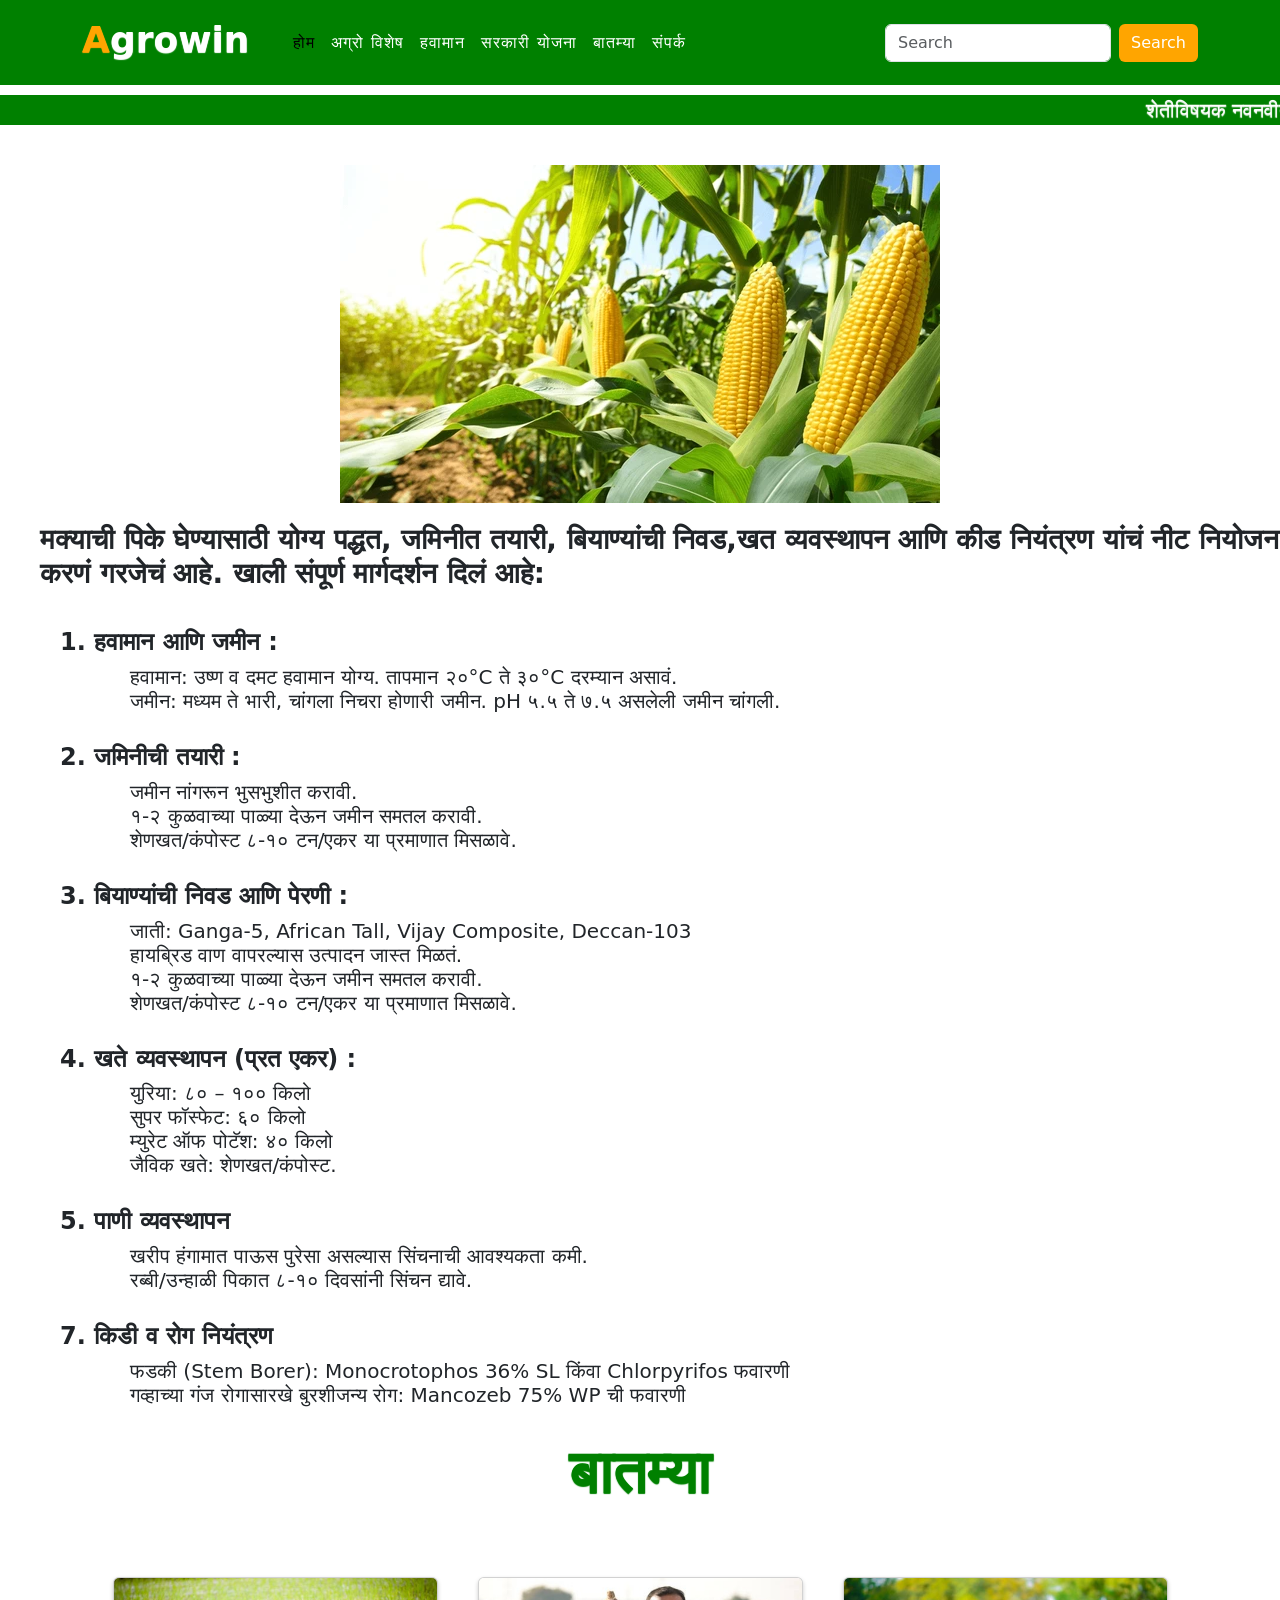
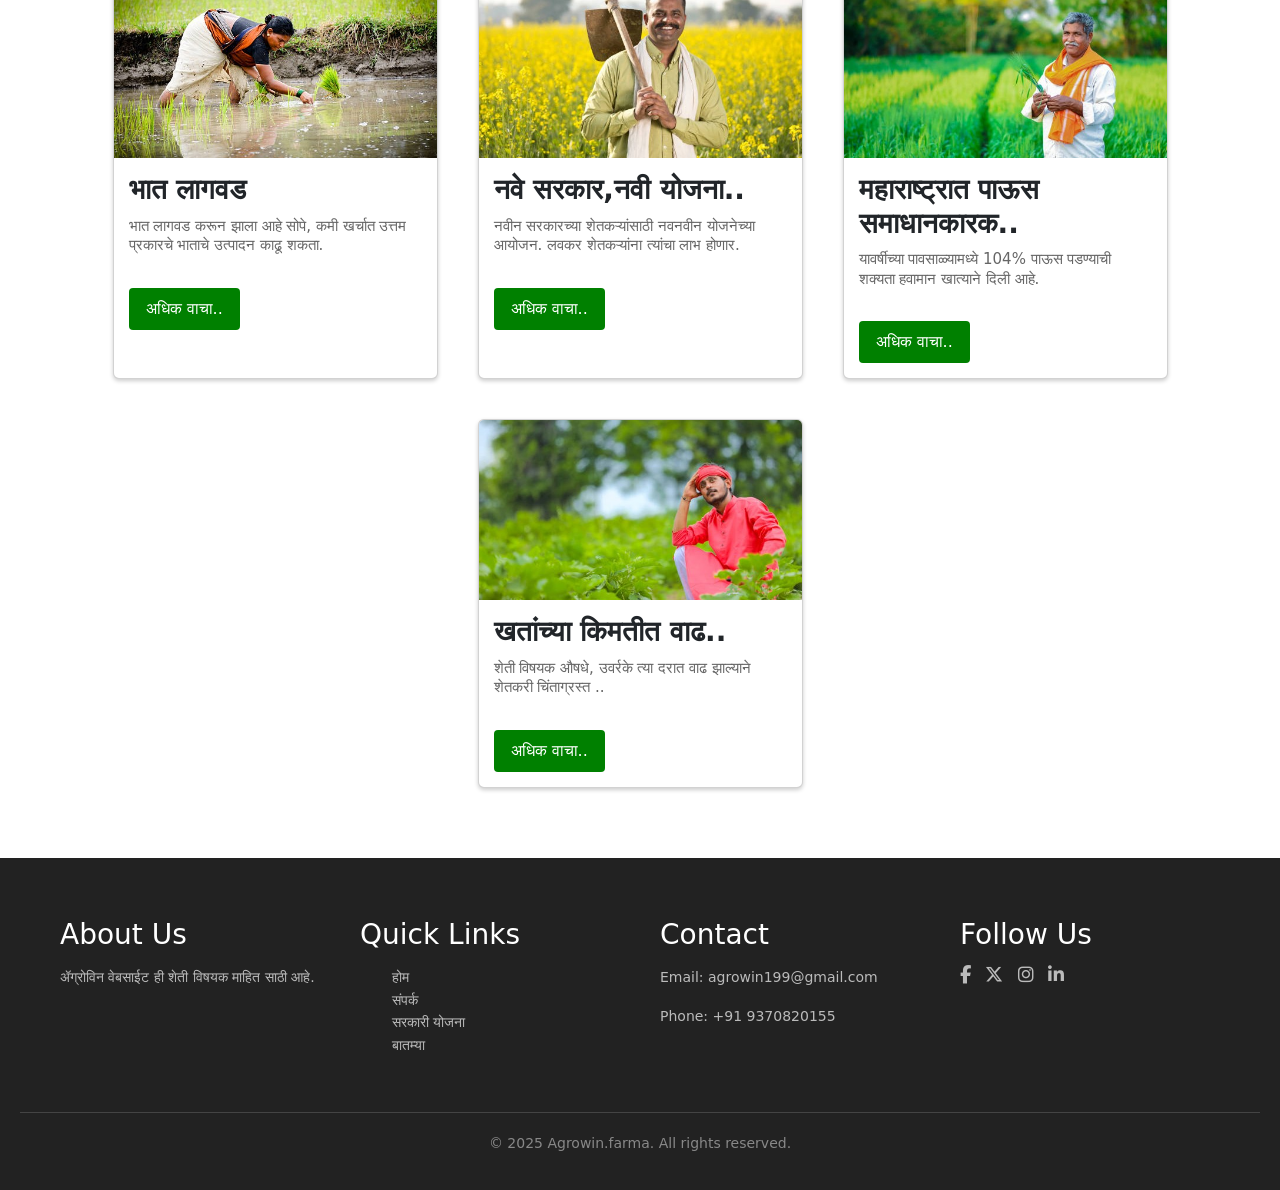
==== farm.html @ 2d39def3 "Agrowin" ====
<html lang="en">
<head>
  <meta charset="UTF-8">
  <meta name="viewport" content="width=device-width, initial-scale=1.0">
  <title>Agrowin</title>
  <link rel="stylesheet" href="style.css">
  <link rel="stylesheet" href="style.css">

  <!-- Bootstrap Link -->
  <link href="https://cdn.jsdelivr.net/npm/bootstrap@5.0.2/dist/css/bootstrap.min.css" rel="stylesheet" integrity="sha384-EVSTQN3/azprG1Anm3QDgpJLIm9Nao0Yz1ztcQTwFspd3yD65VohhpuuCOmLASjC" crossorigin="anonymous">
  <!-- Bootstrap Link -->

   <!-- Font Awesome -->
   <link rel="stylesheet" href="https://cdnjs.cloudflare.com/ajax/libs/font-awesome/6.7.2/css/all.min.css">
   <!-- Font Awesome -->


</head>
<body>
  
<!-- navbar start -->

<nav class="navbar navbar-expand-lg" id="navbar">
  <div class="container">
    <a class="navbar-brand" href="indexmain.php" id="logo"><span>A</span>growin</a>
    <button class="navbar-toggler" type="button" data-bs-toggle="collapse" data-bs-target="#mynavbar">
      <span><i class = "fa-solid fa-bars"></i></span>
    </button>
    <div class="collapse navbar-collapse" id="mynavbar">
      <ul class="navbar-nav me-auto">
        <li class="nav-item">
          <a class="nav-link active" href="indexmain.php">होम </a>
        </li>
        <li class="nav-item">
          <a class="nav-link" href="Agro wishes.php">अग्रो विशेष </a>
        </li>
        <li class="nav-item">
        <a class="nav-link" href="whether.php">हवामान</a>
        </li>
        <li class="nav-item">
          <a class="nav-link" href="govrnment.php">सरकारी योजना </a>
        </li>
        <li class="nav-item">
          <a class="nav-link" href="news.php">बातम्या </a>
        </li>
        <li class="nav-item">
          <a class="nav-link" href="contact.php">संपर्क </a>
        </li>
      </ul>
      <form class="d-flex">
        <input class="form-control me-2" type="text" placeholder="Search">
        <button class="btn btn-primary" type="button">Search</button>
      </form>
    </div>
  </div>
</nav>


 <!-- navbar End -->


  <!-- marquee satrt -->

  <div class="maquee">
 <marquee width="100%" direction="left" height="30px">
 शेतीविषयक नवनवीन बातम्या.. शेती विषयक नवनवीन योजना.. शेती विषयी लागणारी सर्व माहिती.. फक्त आपल्या अग्रोविन वरती पहा.
</marquee>
</div>
<!-- marquee End -->



  <div class="blog">

  <div class="b2">
    <img src="f12.webp"><br>
  </div>
</div>

<div class="b1">
  <h3 > <b>मक्याची पिके घेण्यासाठी योग्य पद्धत, जमिनीत तयारी, बियाण्यांची निवड,खत व्यवस्थापन आणि कीड नियंत्रण 
    यांचं नीट नियोजन करणं गरजेचं आहे. खाली संपूर्ण मार्गदर्शन दिलं आहे:</b></h1>
</div>


<div class="para">

    <div class="para1">
        <h4> <b>1. हवामान आणि जमीन :</b></h4>
    </div>

    <div class="para2">
        <h5> हवामान: उष्ण व दमट हवामान योग्य. तापमान २०°C ते ३०°C दरम्यान असावं.<br>

            जमीन: मध्यम ते भारी, चांगला निचरा होणारी जमीन. pH ५.५ ते ७.५ असलेली जमीन चांगली.</h5>
    </div>


</div>


<div class="para">

    <div class="para1">
        <h4> <b>2. जमिनीची तयारी :</b></h4>
    </div>

    <div class="para2">
        <h5> जमीन नांगरून भुसभुशीत करावी.<br>

            १-२ कुळवाच्या पाळ्या देऊन जमीन समतल करावी.<br>
            
            शेणखत/कंपोस्ट ८-१० टन/एकर या प्रमाणात मिसळावे.</h5>
    </div>

    <div class="para1">
        <h4> <b>3. बियाण्यांची निवड आणि पेरणी :</b></h4>
    </div>

    <div class="para2">
        <h5> जाती:

            Ganga-5, African Tall, Vijay Composite, Deccan-103 <br>
            
            हायब्रिड वाण वापरल्यास उत्पादन जास्त मिळतं.<br>

            १-२ कुळवाच्या पाळ्या देऊन जमीन समतल करावी.<br>
            
            शेणखत/कंपोस्ट ८-१० टन/एकर या प्रमाणात मिसळावे.</h5>
    </div>

    <div class="para1">
        <h4> <b>4. खते व्यवस्थापन (प्रत एकर) :</b></h4>
    </div>

    <div class="para2">
        <h5> युरिया: ८० – १०० किलो<br>

            सुपर फॉस्फेट: ६० किलो<br>
            
            म्युरेट ऑफ पोटॅश: ४० किलो<br>
            
            जैविक खते: शेणखत/कंपोस्ट.</h5>
    </div>

    <div class="para1">
        <h4> <b>5. पाणी व्यवस्थापन</b></h4>
    </div>
    <div class="para2">
        <h5> खरीप हंगामात पाऊस पुरेसा असल्यास सिंचनाची आवश्यकता कमी.<br>

            रब्बी/उन्हाळी पिकात ८-१० दिवसांनी सिंचन द्यावे.</h5>
    </div>

    <div class="para1">
        <h4> <b>7. किडी व रोग नियंत्रण</b></h4>
    </div>
    <div class="para2">
     <h5> फडकी (Stem Borer): Monocrotophos 36% SL किंवा Chlorpyrifos फवारणी<br>

        गव्हाच्या गंज रोगासारखे बुरशीजन्य रोग: Mancozeb 75% WP ची फवारणी</h5>
    </div>
</div>

<!-- Section News Strat--> 
<div class="head1">
  <p class="video"><b>बातम्या</b></p>

  </div>


<div class="farma">
<div class="card-container">
  <div class="card">
    <img src="f9.jpg">
    <div class="card-content">
      <h3> <b>भात लागवड </b></h3>
      <p>भात लागवड करून झाला आहे सोपे, कमी खर्चात उत्तम प्रकारचे भाताचे उत्पादन काढू  शकता.</p>
      <a href="" class="btn"> अधिक वाचा..</a>
    </div>
  </div>

  <div class="card">
    <img src="f8.jpg">
    <div class="card-content">
      <h3> <b>नवे सरकार,नवी योजना..</b></h3>
      <p> नवीन सरकारच्या शेतकऱ्यांसाठी नवनवीन योजनेच्या आयोजन. लवकर शेतकऱ्यांना त्यांचा लाभ होणार. 
      </p>
      <a href="" class="btn"> अधिक वाचा..</a>
    </div>
  </div>

  <div class="card">
    <img src="f7.jpg">
    <div class="card-content">
      <h3> <b>महाराष्ट्रात पाऊस समाधानकारक..</b></h3>
      <p> यावर्षीच्या पावसाळ्यामध्ये 104% पाऊस पडण्याची शक्यता हवामान खात्याने दिली आहे.  </p>
      <a href="" class="btn"> अधिक वाचा..</a>
    </div>
  </div>

  <div class="card">
    <img src="f6.jpg">
    <div class="card-content">
      <h3> <b>खतांच्या किमतीत वाढ..</b></h3>
      <p> शेती विषयक औषधे, उवर्रके त्या दरात  वाढ झाल्याने शेतकरी चिंताग्रस्त ..</p>
      <a href="" class="btn"> अधिक वाचा..</a>
    </div>
  </div>
</div>
</div>

<!-- Section News Strat--> 
















 <!-- Footer Section -->
 <footer class="footer">
    <div class="footer-container">
      <div class="footer-section about">
        <h3>About Us</h3>
        <p>ॲग्रोविन वेबसाईट ही शेती विषयक माहित साठी आहे.</p>
      </div>
      <div class="footer-section links">
        <h3>Quick Links</h3>
        <ul>
          <li><a href="#">होम </a></li>
          <li><a href="#">संपर्क </a></li>
          <li><a href="#">सरकारी योजना </a></li>
          <li><a href="#">बातम्या</a></li>
        </ul>
      </div>
      <div class="footer-section contact">
        <h3>Contact</h3>
        <p>Email: agrowin199@gmail.com</p>
        <p>Phone: +91 9370820155</p>
      </div>
      <div class="footer-section social">
        <h3>Follow Us</h3>
        <div class="social-icons">
          <a href="#"><i class="fab fa-facebook-f"></i></a>
          <a href="#"><i class="fab fa-x-twitter"></i></a>
          <a href="#"><i class="fab fa-instagram"></i></a>
          <a href="#"><i class="fab fa-linkedin-in"></i></a>
        </div>
      </div>
    </div>
    <div class="footer-bottom">
      <p>&copy; 2025 Agrowin.farma. All rights reserved.</p>
    </div>
  </footer>





 <!-- Home Section End -->























 <script>
    const slider = document.getElementById('cardSlider');
    let scrollAmount = 0;
    const cardWidth = 320; // includes margin

    function slideLeft() {
      scrollAmount -= cardWidth;
      if (scrollAmount < 0) scrollAmount = 0;
      slider.style.transform = `translateX(-${scrollAmount}px)`;
    }

    function slideRight() {
      const maxScroll = slider.scrollWidth - slider.clientWidth;
      scrollAmount += cardWidth;
      if (scrollAmount > maxScroll) scrollAmount = maxScroll;
      slider.style.transform = `translateX(-${scrollAmount}px)`;
    }
  </script>


<script src="https://cdn.jsdelivr.net/npm/bootstrap@5.0.2/dist/js/bootstrap.bundle.min.js" integrity="sha384-MrcW6ZMFYlzcLA8Nl+NtUVF0sA7MsXsP1UyJoMp4YLEuNSfAP+JcXn/tWtIaxVXM" crossorigin="anonymous"></script>
</body>
</html>
---- style.css ----
*{
  margin: 0;
  padding: 0;
  box-sizing: border-box;
  text-decoration: none;
  list-style: none;
  scroll-behavior: smooth;
}

/*Navbar Start*/

#navbar{
  background: green;
}

#logo{
  font-size: 36px;
  font-weight: 700;
  color: rgb(255, 255, 255);
  text-shadow: 0px 1px 1px;
  margin-bottom: 5px;
}

#logo span {
  color: orange;

}

.navbar-toggler span{
  color: white;

}

.navbar-nav{
  margin-left: 20px;
}
.nav-item .nav-link{
font-size: 16px;
font-weight: 550;
color: white;
letter-spacing: 1px;
border-radius: 100px;
transition: 0.5s ease;
}
.nav-item .nav-link:hover{
  background: rgb(111, 232, 111);
  color: white;
}

#navbar form button{
  background: orange;
  color: white;
  border: none;
}

#navbar form button:hover{
  background: rgb(255, 255, 255);
  color: green;
}

/*Navbar end*/

/* Carousel Start */

#demo {
  margin-top: 10px;
  size: cover;
}

/* Carousel end */

.maquee {
  margin-top: 10px;
  background: green;
  background-size: 10px;
  text-shadow: 0px 1px 1px;
  font-size: 20px;
  color: rgb(255, 255, 255);
  size: 4px;
}

.maquee:hover {
  background-color: rgb(255, 83, 15);
}

/* Card File CSS */

.card-container{
  display: flex;
  justify-content: center ;
  flex-wrap: wrap;
  margin-top: 10px;

}

.card{
  width: 325px;
  background-color: #f0f0f0;
  border-radius: 8px;
  overflow: hidden;
  box-shadow: 0px 2px 4px rgba(0,0,0,0.2);
  margin: 20px;
}

.card img{
  width: 100%;
  height: auto;
}

.card-content{
  padding: 16px;

}

.card-content h3 {
  font-size: 28px;
  margin-bottom: 8px;

}

.card-content p {
  color: #666;
  font-size: 15px;
  line-height: 1.3;

}

.card-content .btn{
  display: inline-block;
  padding: 8px 16px;
  background-color: green;
  text-decoration: none;
  border-radius: 4px;
  margin-top: 16px;
  color: white;
}

.card:hover {
  -webkit-transform: scale(1.1); /* Safari 3-8 */
  transform: scale(1.1);

}




#state {

  width: 100%;
  padding: 15px;
  margin: 5px 0 22px 0;
  display: inline-block;
  border: none;
  background: #f1f1f1;
}

.head {
  text-align: center;
  text-shadow: 0px 1px 1px;
  color: green;
}

.container1{
  margin-top: 60px;
}

.container2{
  margin-left: 50px;
  margin-right: 50px;
}

.button {
  background-color: #04AA6D;
  border: none;
  color: white;
  padding: 15px 32px;
  text-align: center;
  text-decoration: none;
  display: inline-block;
  font-size: 16px;
  margin: 4px 2px;
  cursor: pointer;
  width: 99%;
}

.video{
  margin-top: 20px;
  text-align: center;
  text-shadow: 0px 1px 1px;
  color: green;
  font-size: 60px;
}


.slider-container {
  position: relative;
  width: 100%;
  max-width: 1000px;
  margin: auto;
  overflow: hidden;
}

.card-slider {
  display: flex;
  transition: transform 0.5s ease-in-out;
}

.card11 {
  min-width: 300px;
  max-width: 300px;
  margin: 10px;
  background: #fff;
  border-radius: 10px;
  box-shadow: 0 4px 8px rgba(0,0,0,0.1);
  overflow: hidden;
  flex-shrink: 0;
}

.card img {
  width: 100%;
  height: 180px;
  object-fit: cover;
}

.card-content {
  padding: 15px;
}

.card-content h3 {
  margin-bottom: 10px;
}

.nav-buttons {
  display: flex;
  justify-content: space-between;
  margin-top: 10px;
}

.nav-buttons button {
  background: #333;
  color: white;
  border: none;
  padding: 10px 20px;
  cursor: pointer;
  border-radius: 5px;
}

@media (max-width: 768px) {
  .card {
    min-width: 80%;
  }
}




.footer {
  background-color: #222;
  color: #ddd;
  padding: 40px 20px 20px;
  font-size: 14px;
  margin-top: 50px;
}

.footer-container {
  display: flex;
  flex-wrap: wrap;
  justify-content: space-between;
  max-width: 1200px;
  margin: auto;
}

.footer-section {
  flex: 1 1 200px;
  margin: 20px;
}

.footer-section h3 {
  color: #fff;
  margin-bottom: 15px;
}

.footer-section p,
.footer-section a {
  color: #bbb;
  text-decoration: none;
  line-height: 1.6;
}

.footer-section a:hover {
  color: #fff;
}

.social-icons a {
  margin-right: 10px;
  color: #bbb;
  font-size: 18px;
  transition: color 0.3s;
}

.social-icons a:hover {
  color: #fff;
}

.footer-bottom {
  text-align: center;
  padding-top: 20px;
  border-top: 1px solid #444;
  margin-top: 20px;
  color: #888;
}


/* css of cardb in agro wishws */

.card-containerc {
  display: flex;
  gap: 20px;
  flex-wrap: wrap; /* Makes them wrap on small screens */
  justify-content: center;
  margin-top: 30px;
}

.cardc {
  display: flex;
  flex-direction: row;
  background-color: #fff;
  border-radius: 10px;
  overflow: hidden;
  box-shadow: 0 2px 8px rgba(0,0,0,0.1);
  width: 1200px;
  height: 200px;
  transition: transform 0.3s ease;
}

.cardc:hover {
  transform: translateY(-5px);
}

.cardc img {
  width: 30%;
  height: 100%;
  object-fit: cover;
}

.card-contentc {
  padding: 15px;
}

.card-contentc h2 {
  margin: 0 0 10px;
  font-size: 18px;
}

.card-contentc p {
  margin: 0;
  font-size: 14px;
  color: #555;
}

.blog{
  margin-top: 40px;
  justify-content: center;
  display: flex;
  gap: 20px;
  flex-wrap: wrap; /* Makes them wrap on small screens */
 
  
}

.b1{
  margin-top: 20px;
  font-size: 10px;
  justify-content: center;
  display: flex;
  margin-left: 40px;
}

.b2{

  justify-content: center;
  display: flex;
 

 
  flex-wrap: wrap; /* Makes them wrap on small screens */
}

.para{
  margin-left: 60px;
  margin-top: 30px;
}

.para2{
  margin-left: 70px;
}

.para1{

  margin-top: 30px;
  
}
.farma{
  margin-top: 40px;
}

.bo3{
  margin-top: 30px;
  margin-left: 10px;

}

/*whether css*/

.container122{
  background-color:  #E8F9FF;
  padding: 30px;
  border-radius: 10px;
  text-align: center;

  box-shadow: 0 5px 15px rgba(0, 0, 0, 0.2);
  margin-top: 40px;
  justify-content: center;
  margin-left: 29%;
  height: 400px;
  width: 40%;
}

input {
  padding: 10px;
  width: 200px;
  margin-right: 10px;
  border: 1px solid #161c1e;
  border-radius: 5px;
}

button {
  padding: 10px 20px;
  background-color:#769ce3;
  color: white;
  border: none;
  border-radius: 5px;
  cursor: pointer;
}

.result-box {
  margin-top: 20px;
  font-size: 18px;
  color: #333;
}


/* g.php css */


.govt-schemes {
  max-width: 900px;
  margin: auto;
  background-color: #ffffff;
  padding: 30px;
  border-radius: 10px;
  box-shadow: 0 4px 12px rgba(0, 0, 0, 0.1);
  margin-top: 60px;
}

.govt-schemes h2 {
  color: #2d6a4f;
  text-align: center;
  margin-bottom: 30px;
}

.scheme {
  margin-bottom: 25px;
  padding: 15px;
  border-left: 5px solid #2d6a4f;
  background-color: #f9f9f9;
  border-radius: 5px;
}

.scheme h3 {
  margin-top: 0;
  color: #1b4332;
}

.scheme p {
  margin: 5px 0 0;
}



/*g.php css 1 */

.faci {
  background-color: #0b5394;
  color: white;
  padding: 20px;
  text-align: center;
  margin-top: 30px;
}

.faci1{
  margin-top: 50px;
  margin-left: 30px;
  color: #0b5394;
 
}


section {
  padding: 20px;
}

.contentn {
  background-color: white;
  padding: 15px;
  border-radius: 8px;
  box-shadow: 0px 4px 6px rgba(0, 0, 0, 0.1);
  margin-bottom: 40px;
}

.n{
  color: #1b4332;
  font-weight: bold;
}

.video-card12 {
  background: #fff;
  border-radius: 8px;
  box-shadow: 0 4px 12px rgba(0, 0, 0, 0.1);
  overflow: hidden;
  width: 360px;
  margin: auto;
}

.video-card12 video {
  width: 100%;
  height: auto;
  display: block;
}

.video-content13 {
  padding: 15px;
}

.video-title12 {
  font-size: 20px;
  font-weight: bold;
  margin-bottom: 10px;
}

.video-description12 {
  font-size: 14px;
  color: #555;
  margin-bottom: 15px;
}

.watch-btn12 {
  display: inline-block;
  background-color: #007bff;
  color: #fff;
  text-decoration: none;
  padding: 10px 20px;
  border-radius: 5px;
  transition: background-color 0.3s ease;
}

.watch-btn12:hover {
  background-color: #0056b3;
}
---- style.css ----
*{
  margin: 0;
  padding: 0;
  box-sizing: border-box;
  text-decoration: none;
  list-style: none;
  scroll-behavior: smooth;
}

/*Navbar Start*/

#navbar{
  background: green;
}

#logo{
  font-size: 36px;
  font-weight: 700;
  color: rgb(255, 255, 255);
  text-shadow: 0px 1px 1px;
  margin-bottom: 5px;
}

#logo span {
  color: orange;

}

.navbar-toggler span{
  color: white;

}

.navbar-nav{
  margin-left: 20px;
}
.nav-item .nav-link{
font-size: 16px;
font-weight: 550;
color: white;
letter-spacing: 1px;
border-radius: 100px;
transition: 0.5s ease;
}
.nav-item .nav-link:hover{
  background: rgb(111, 232, 111);
  color: white;
}

#navbar form button{
  background: orange;
  color: white;
  border: none;
}

#navbar form button:hover{
  background: rgb(255, 255, 255);
  color: green;
}

/*Navbar end*/

/* Carousel Start */

#demo {
  margin-top: 10px;
  size: cover;
}

/* Carousel end */

.maquee {
  margin-top: 10px;
  background: green;
  background-size: 10px;
  text-shadow: 0px 1px 1px;
  font-size: 20px;
  color: rgb(255, 255, 255);
  size: 4px;
}

.maquee:hover {
  background-color: rgb(255, 83, 15);
}

/* Card File CSS */

.card-container{
  display: flex;
  justify-content: center ;
  flex-wrap: wrap;
  margin-top: 10px;

}

.card{
  width: 325px;
  background-color: #f0f0f0;
  border-radius: 8px;
  overflow: hidden;
  box-shadow: 0px 2px 4px rgba(0,0,0,0.2);
  margin: 20px;
}

.card img{
  width: 100%;
  height: auto;
}

.card-content{
  padding: 16px;

}

.card-content h3 {
  font-size: 28px;
  margin-bottom: 8px;

}

.card-content p {
  color: #666;
  font-size: 15px;
  line-height: 1.3;

}

.card-content .btn{
  display: inline-block;
  padding: 8px 16px;
  background-color: green;
  text-decoration: none;
  border-radius: 4px;
  margin-top: 16px;
  color: white;
}

.card:hover {
  -webkit-transform: scale(1.1); /* Safari 3-8 */
  transform: scale(1.1);

}




#state {

  width: 100%;
  padding: 15px;
  margin: 5px 0 22px 0;
  display: inline-block;
  border: none;
  background: #f1f1f1;
}

.head {
  text-align: center;
  text-shadow: 0px 1px 1px;
  color: green;
}

.container1{
  margin-top: 60px;
}

.container2{
  margin-left: 50px;
  margin-right: 50px;
}

.button {
  background-color: #04AA6D;
  border: none;
  color: white;
  padding: 15px 32px;
  text-align: center;
  text-decoration: none;
  display: inline-block;
  font-size: 16px;
  margin: 4px 2px;
  cursor: pointer;
  width: 99%;
}

.video{
  margin-top: 20px;
  text-align: center;
  text-shadow: 0px 1px 1px;
  color: green;
  font-size: 60px;
}


.slider-container {
  position: relative;
  width: 100%;
  max-width: 1000px;
  margin: auto;
  overflow: hidden;
}

.card-slider {
  display: flex;
  transition: transform 0.5s ease-in-out;
}

.card11 {
  min-width: 300px;
  max-width: 300px;
  margin: 10px;
  background: #fff;
  border-radius: 10px;
  box-shadow: 0 4px 8px rgba(0,0,0,0.1);
  overflow: hidden;
  flex-shrink: 0;
}

.card img {
  width: 100%;
  height: 180px;
  object-fit: cover;
}

.card-content {
  padding: 15px;
}

.card-content h3 {
  margin-bottom: 10px;
}

.nav-buttons {
  display: flex;
  justify-content: space-between;
  margin-top: 10px;
}

.nav-buttons button {
  background: #333;
  color: white;
  border: none;
  padding: 10px 20px;
  cursor: pointer;
  border-radius: 5px;
}

@media (max-width: 768px) {
  .card {
    min-width: 80%;
  }
}




.footer {
  background-color: #222;
  color: #ddd;
  padding: 40px 20px 20px;
  font-size: 14px;
  margin-top: 50px;
}

.footer-container {
  display: flex;
  flex-wrap: wrap;
  justify-content: space-between;
  max-width: 1200px;
  margin: auto;
}

.footer-section {
  flex: 1 1 200px;
  margin: 20px;
}

.footer-section h3 {
  color: #fff;
  margin-bottom: 15px;
}

.footer-section p,
.footer-section a {
  color: #bbb;
  text-decoration: none;
  line-height: 1.6;
}

.footer-section a:hover {
  color: #fff;
}

.social-icons a {
  margin-right: 10px;
  color: #bbb;
  font-size: 18px;
  transition: color 0.3s;
}

.social-icons a:hover {
  color: #fff;
}

.footer-bottom {
  text-align: center;
  padding-top: 20px;
  border-top: 1px solid #444;
  margin-top: 20px;
  color: #888;
}


/* css of cardb in agro wishws */

.card-containerc {
  display: flex;
  gap: 20px;
  flex-wrap: wrap; /* Makes them wrap on small screens */
  justify-content: center;
  margin-top: 30px;
}

.cardc {
  display: flex;
  flex-direction: row;
  background-color: #fff;
  border-radius: 10px;
  overflow: hidden;
  box-shadow: 0 2px 8px rgba(0,0,0,0.1);
  width: 1200px;
  height: 200px;
  transition: transform 0.3s ease;
}

.cardc:hover {
  transform: translateY(-5px);
}

.cardc img {
  width: 30%;
  height: 100%;
  object-fit: cover;
}

.card-contentc {
  padding: 15px;
}

.card-contentc h2 {
  margin: 0 0 10px;
  font-size: 18px;
}

.card-contentc p {
  margin: 0;
  font-size: 14px;
  color: #555;
}

.blog{
  margin-top: 40px;
  justify-content: center;
  display: flex;
  gap: 20px;
  flex-wrap: wrap; /* Makes them wrap on small screens */
 
  
}

.b1{
  margin-top: 20px;
  font-size: 10px;
  justify-content: center;
  display: flex;
  margin-left: 40px;
}

.b2{

  justify-content: center;
  display: flex;
 

 
  flex-wrap: wrap; /* Makes them wrap on small screens */
}

.para{
  margin-left: 60px;
  margin-top: 30px;
}

.para2{
  margin-left: 70px;
}

.para1{

  margin-top: 30px;
  
}
.farma{
  margin-top: 40px;
}

.bo3{
  margin-top: 30px;
  margin-left: 10px;

}

/*whether css*/

.container122{
  background-color:  #E8F9FF;
  padding: 30px;
  border-radius: 10px;
  text-align: center;

  box-shadow: 0 5px 15px rgba(0, 0, 0, 0.2);
  margin-top: 40px;
  justify-content: center;
  margin-left: 29%;
  height: 400px;
  width: 40%;
}

input {
  padding: 10px;
  width: 200px;
  margin-right: 10px;
  border: 1px solid #161c1e;
  border-radius: 5px;
}

button {
  padding: 10px 20px;
  background-color:#769ce3;
  color: white;
  border: none;
  border-radius: 5px;
  cursor: pointer;
}

.result-box {
  margin-top: 20px;
  font-size: 18px;
  color: #333;
}


/* g.php css */


.govt-schemes {
  max-width: 900px;
  margin: auto;
  background-color: #ffffff;
  padding: 30px;
  border-radius: 10px;
  box-shadow: 0 4px 12px rgba(0, 0, 0, 0.1);
  margin-top: 60px;
}

.govt-schemes h2 {
  color: #2d6a4f;
  text-align: center;
  margin-bottom: 30px;
}

.scheme {
  margin-bottom: 25px;
  padding: 15px;
  border-left: 5px solid #2d6a4f;
  background-color: #f9f9f9;
  border-radius: 5px;
}

.scheme h3 {
  margin-top: 0;
  color: #1b4332;
}

.scheme p {
  margin: 5px 0 0;
}



/*g.php css 1 */

.faci {
  background-color: #0b5394;
  color: white;
  padding: 20px;
  text-align: center;
  margin-top: 30px;
}

.faci1{
  margin-top: 50px;
  margin-left: 30px;
  color: #0b5394;
 
}


section {
  padding: 20px;
}

.contentn {
  background-color: white;
  padding: 15px;
  border-radius: 8px;
  box-shadow: 0px 4px 6px rgba(0, 0, 0, 0.1);
  margin-bottom: 40px;
}

.n{
  color: #1b4332;
  font-weight: bold;
}

.video-card12 {
  background: #fff;
  border-radius: 8px;
  box-shadow: 0 4px 12px rgba(0, 0, 0, 0.1);
  overflow: hidden;
  width: 360px;
  margin: auto;
}

.video-card12 video {
  width: 100%;
  height: auto;
  display: block;
}

.video-content13 {
  padding: 15px;
}

.video-title12 {
  font-size: 20px;
  font-weight: bold;
  margin-bottom: 10px;
}

.video-description12 {
  font-size: 14px;
  color: #555;
  margin-bottom: 15px;
}

.watch-btn12 {
  display: inline-block;
  background-color: #007bff;
  color: #fff;
  text-decoration: none;
  padding: 10px 20px;
  border-radius: 5px;
  transition: background-color 0.3s ease;
}

.watch-btn12:hover {
  background-color: #0056b3;
}
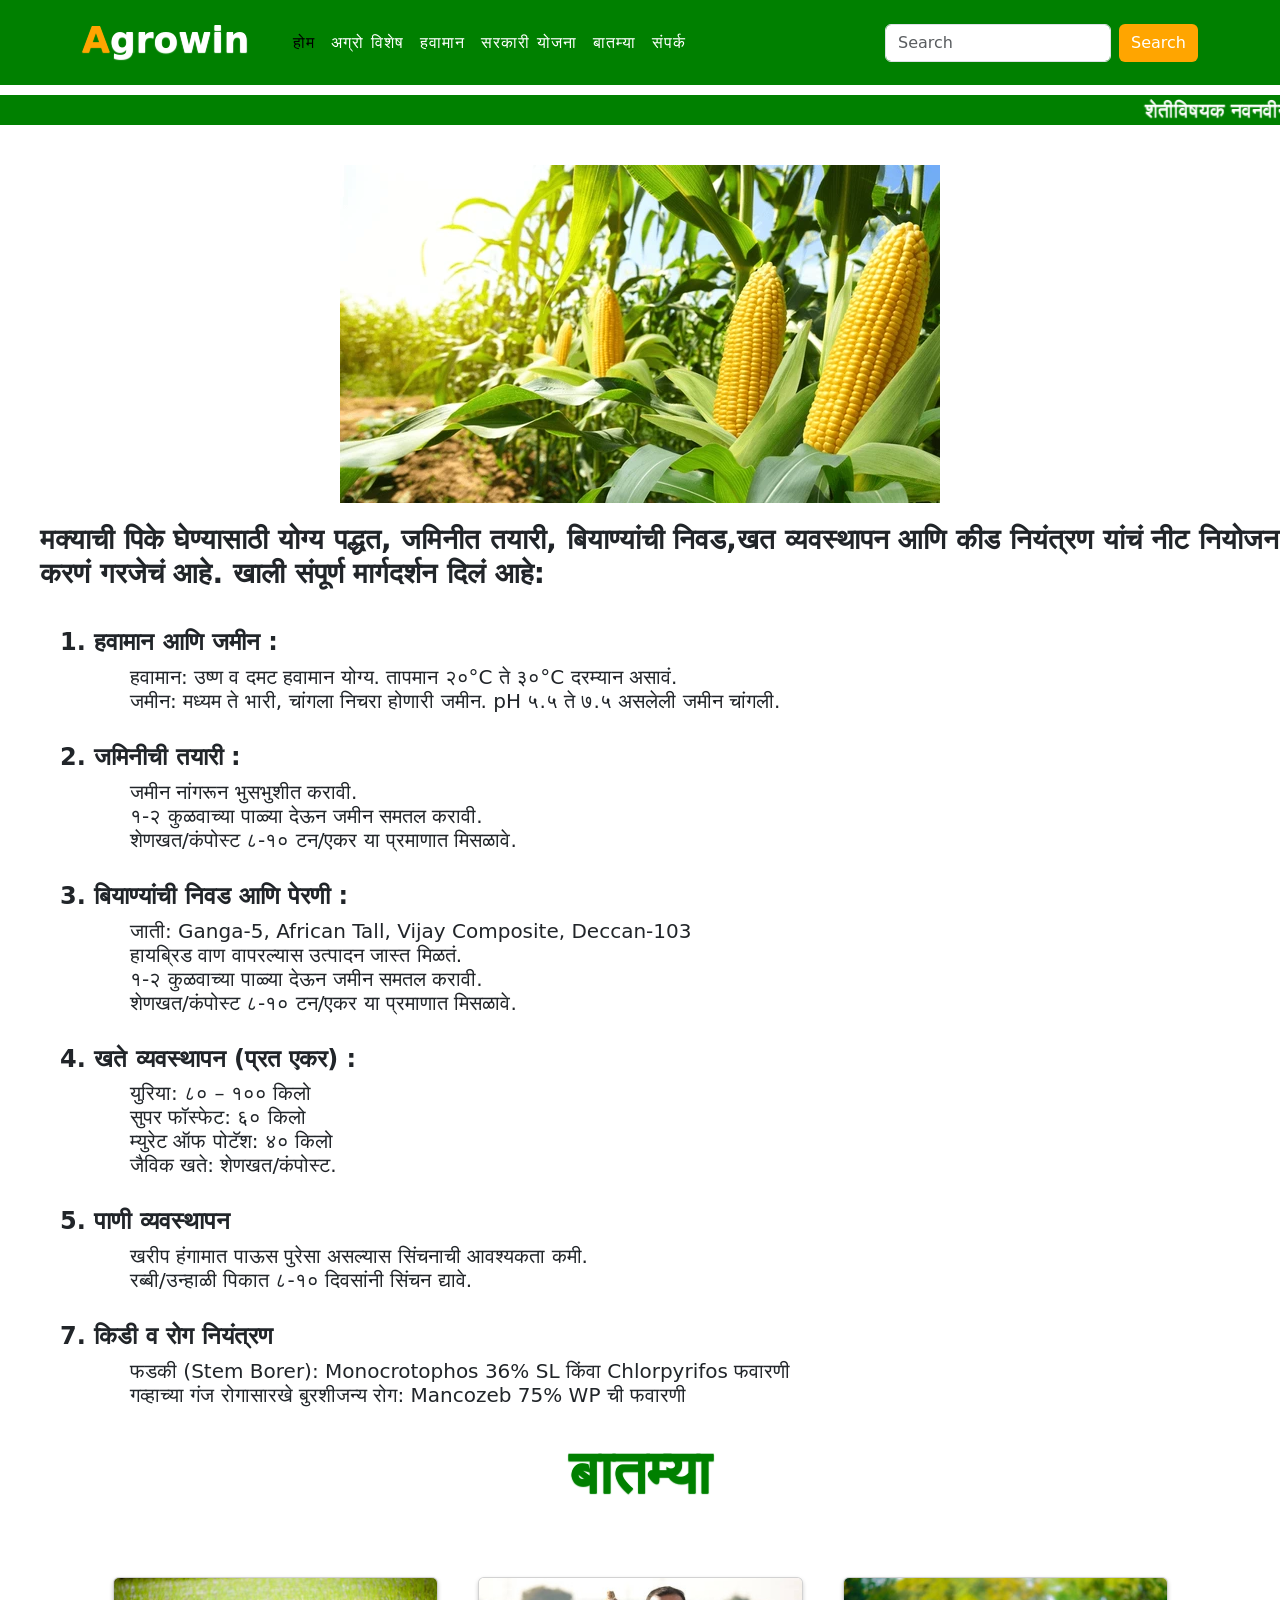
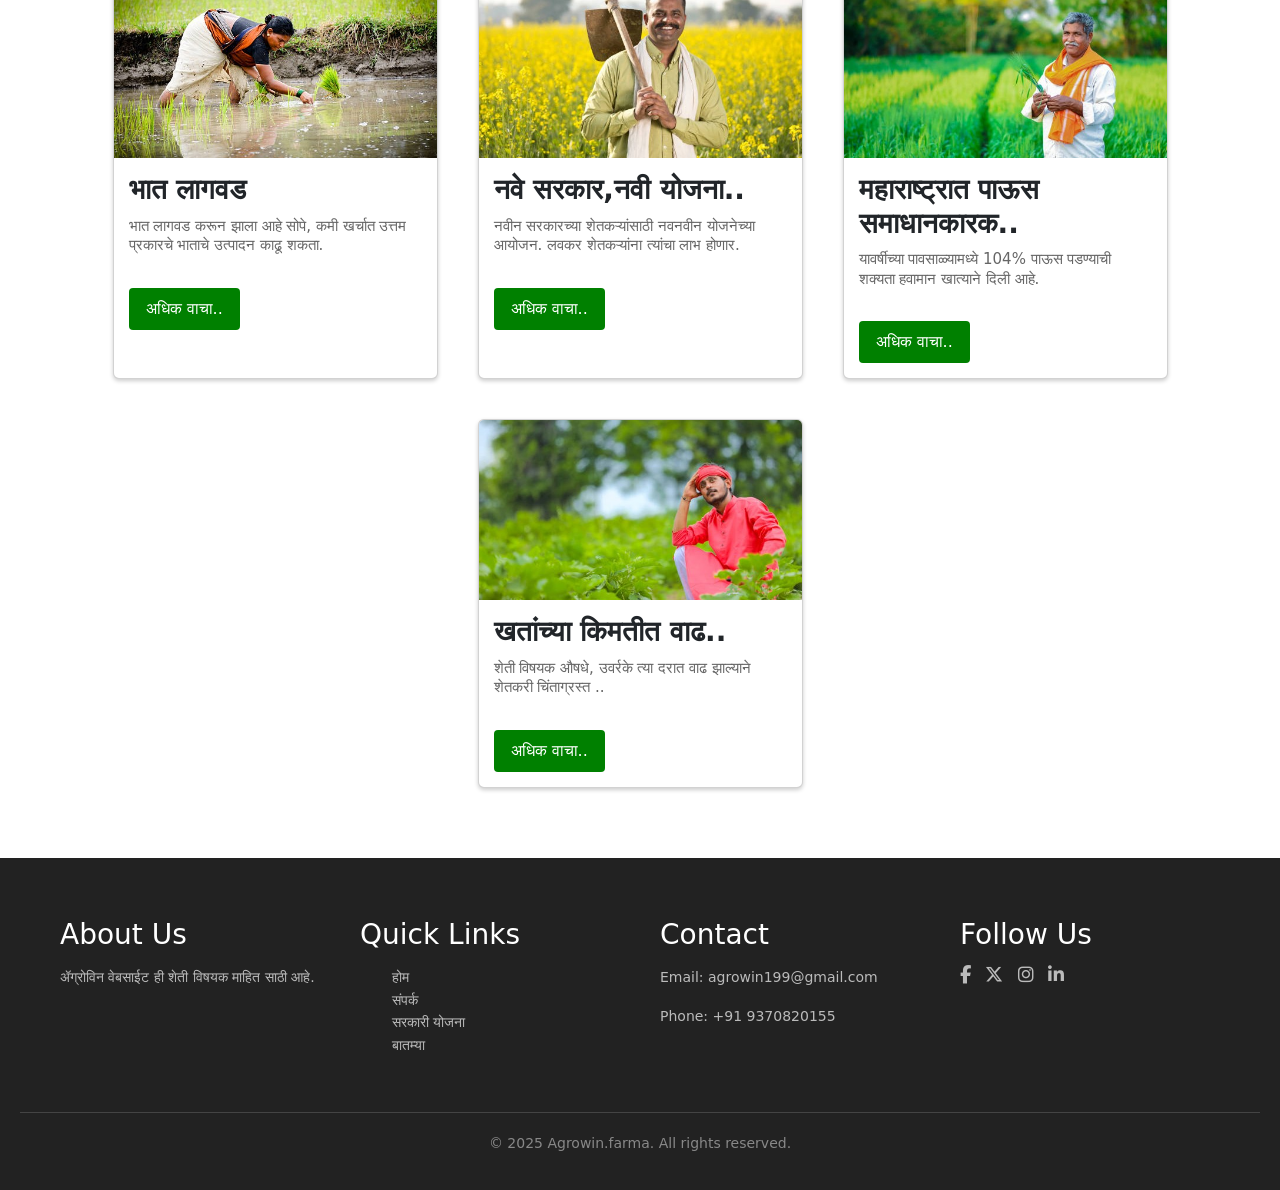
==== commit fb998d46: "update Project" ====
--- a/farm.html
+++ b/farm.html
@@ -23,14 +23,14 @@
 
 <nav class="navbar navbar-expand-lg" id="navbar">
   <div class="container">
-    <a class="navbar-brand" href="indexmain.php" id="logo"><span>A</span>growin</a>
+    <a class="navbar-brand" href="index.html" id="logo"><span>A</span>growin</a>
     <button class="navbar-toggler" type="button" data-bs-toggle="collapse" data-bs-target="#mynavbar">
       <span><i class = "fa-solid fa-bars"></i></span>
     </button>
     <div class="collapse navbar-collapse" id="mynavbar">
       <ul class="navbar-nav me-auto">
         <li class="nav-item">
-          <a class="nav-link active" href="indexmain.php">होम </a>
+          <a class="nav-link active" href="index.html">होम </a>
         </li>
         <li class="nav-item">
           <a class="nav-link" href="Agro wishes.php">अग्रो विशेष </a>
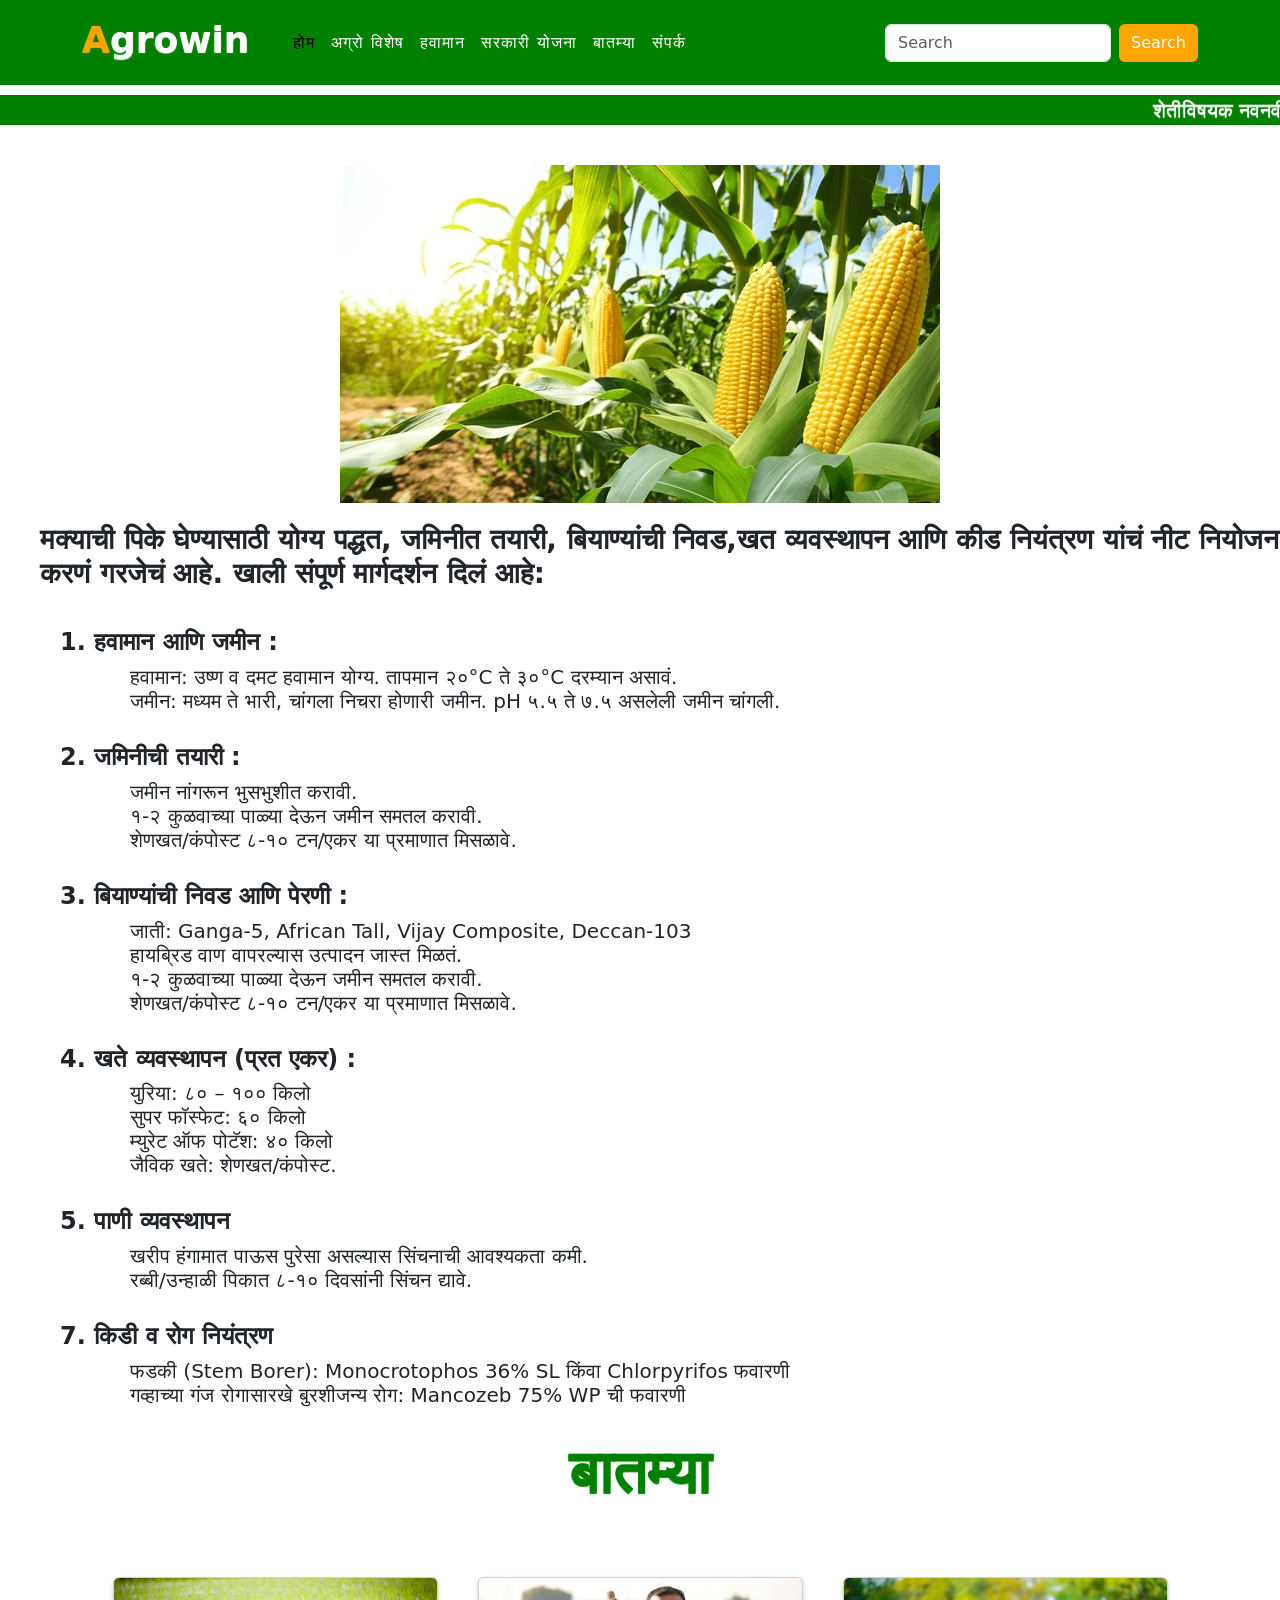
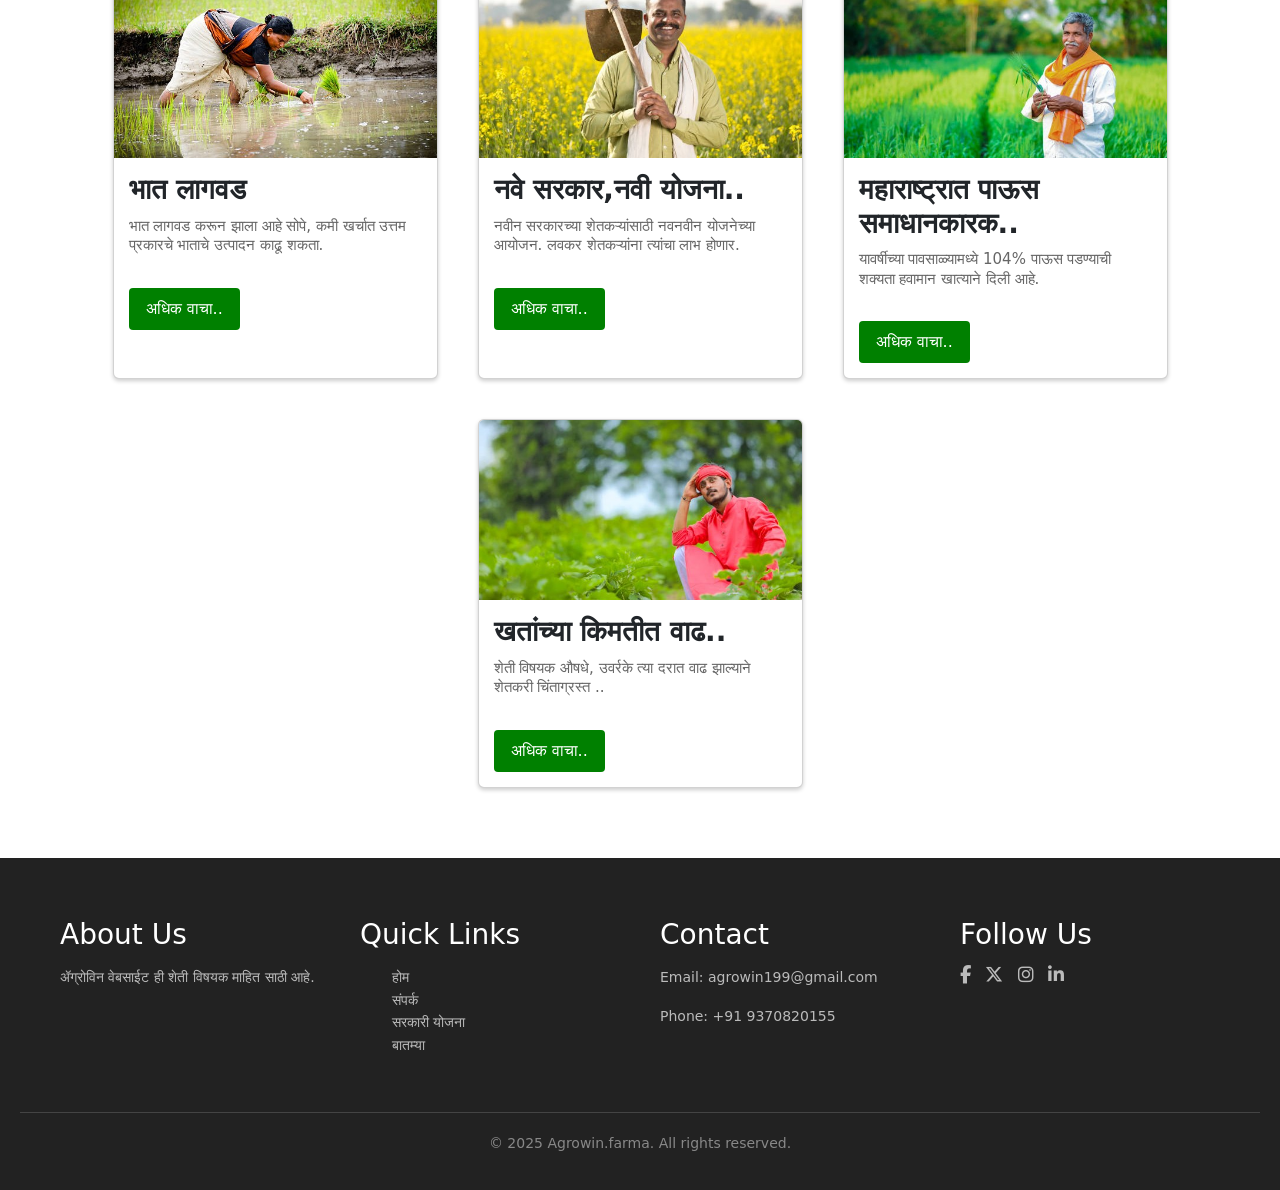
==== commit 5822c219: "Updated project files" ====
--- a/farm.html
+++ b/farm.html
@@ -33,7 +33,7 @@
           <a class="nav-link active" href="index.html">होम </a>
         </li>
         <li class="nav-item">
-          <a class="nav-link" href="Agro wishes.php">अग्रो विशेष </a>
+          <a class="nav-link" href="Agro wishes.html">अग्रो विशेष </a>
         </li>
         <li class="nav-item">
         <a class="nav-link" href="whether.php">हवामान</a>
